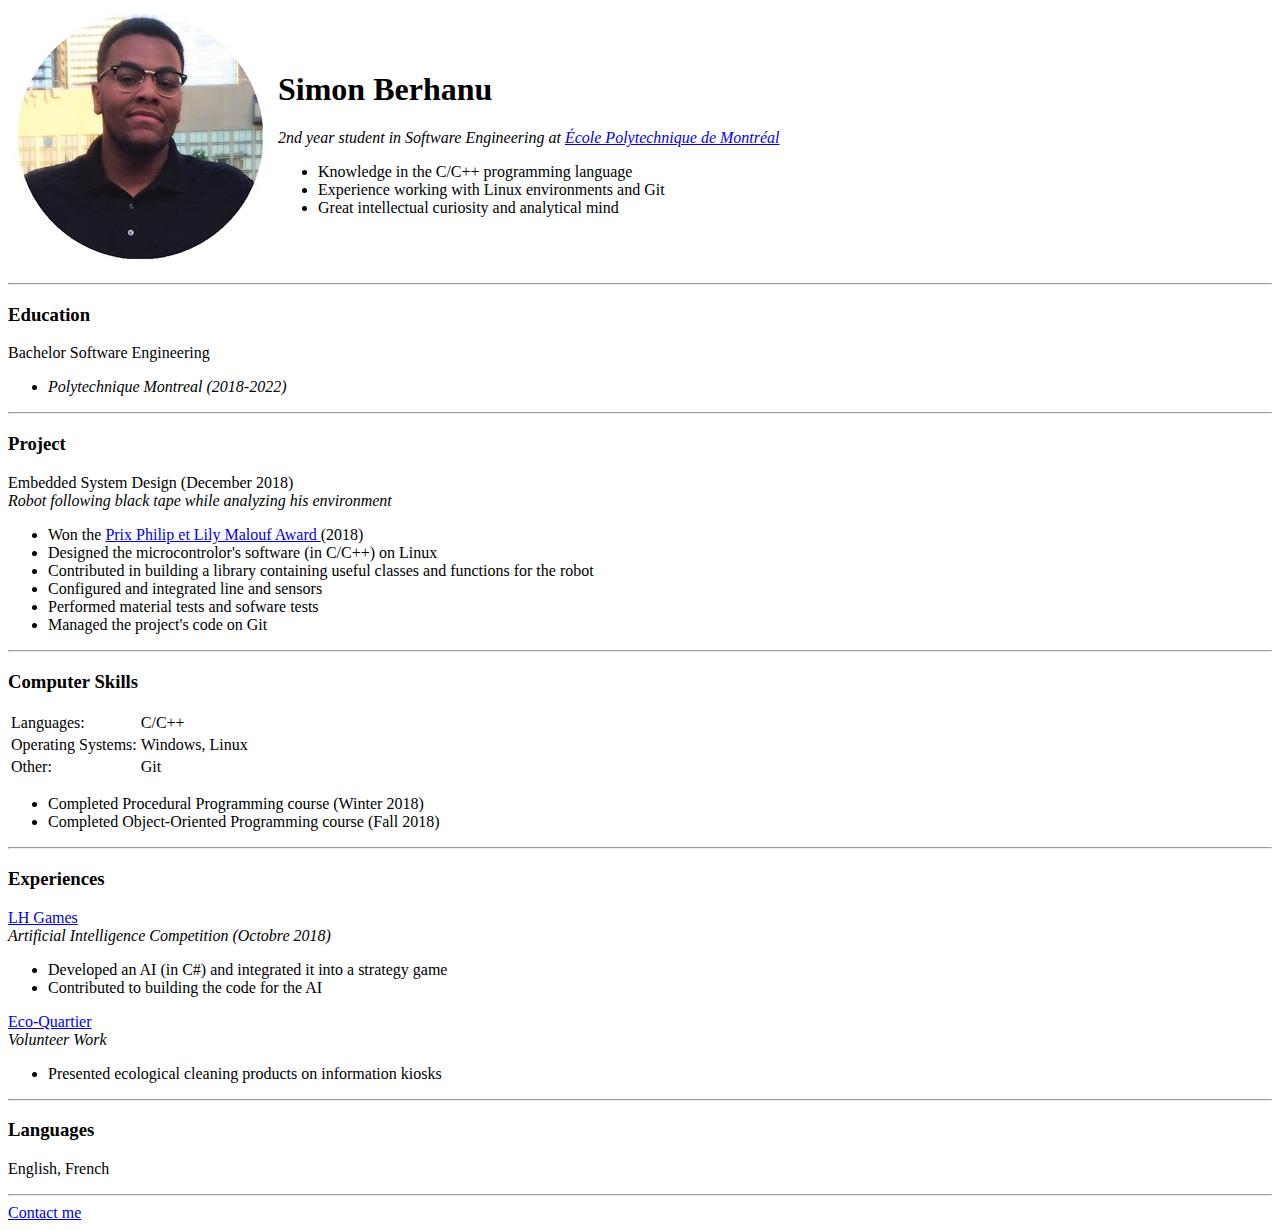
==== index.html @ 2f6718fc "Added initial cv website files" ====
<!DOCTYPE html>
<html lang="en" dir="ltr">

<head>
  <meta charset="utf-8">
  <title> Simon's Personal Site</title>
</head>

<body>
  <table>
    <tr>
      <td><img src="images/simon.jpg" alt="simon profile picture"></td>
      <td>
        <h1>Simon Berhanu</h1>
        <p><em>2nd year student in Software Engineering at <a href="https://www.polymtl.ca/en">École Polytechnique de Montréal</a></em></p>
        <ul>
          <li>Knowledge in the C/C++ programming language</li>
          <li>Experience working with Linux environments and Git</li>
          <li>Great intellectual curiosity and analytical mind</li>
        </ul>
      </td>
    </tr>
  </table>

  <hr>
  <h3>Education</h3>
  <p>Bachelor Software Engineering </p>
  <ul>
    <li><em>Polytechnique Montreal (2018-2022)</em></li>
  </ul>
  <hr>
  <h3>Project</h3>
  <p>Embedded System Design (December 2018)<br>
    <em>Robot following black tape while analyzing his environment</em></p>
  <ul>
    <li>Won the <a href="http://www.groupes.polymtl.ca/inf1900/prixMalouf/"> Prix Philip et Lily Malouf Award </a> (2018)</li>
    <li>Designed the microcontrolor's software (in C/C++) on Linux</li>
    <li>Contributed in building a library containing useful classes and functions for the robot </li>
    <li>Configured and integrated line and sensors</li>
    <li> Performed material tests and sofware tests</li>
    <li> Managed the project's code on Git</li>
  </ul>
  <hr>
  <h3>Computer Skills</h3>
  <table>
    <tbody>
      <tr>
        <td>Languages: </td>
        <td>C/C++</td>
      </tr>
      <tr>
        <td>Operating Systems: </td>
        <td>Windows, Linux</td>
      </tr>
      <tr>
        <td>Other: </td>
        <td>Git</td>
      </tr>
    </tbody>
  </table>
  <ul>
    <li>Completed Procedural Programming course (Winter 2018)</li>
    <li>Completed Object-Oriented Programming course (Fall 2018)</li>
  </ul>
  <hr>
  <h3>Experiences</h3>
  <p>
    <a href="https://lhgames.io/en">LH Games</a> <br>
    <em>Artificial Intelligence Competition (Octobre 2018)</em>
  </p>
  <ul>
    <li> Developed an AI (in C#) and integrated it into a strategy game</li>
    <li>Contributed to building the code for the AI</li>
  </ul>
  <p>
    <a href="https://www.ecoquartier-mtlnord.ca/"> Eco-Quartier</a> <br>
    <em>Volunteer Work</em>
    <ul>
      <li>Presented ecological cleaning products on information kiosks</li>
    </ul>
  </p>
  <hr>
  <h3>Languages</h3>
  <p>English, French</p>
  <hr>
  <a href="contacts.html"> Contact me</a><br>

</body>

</html>
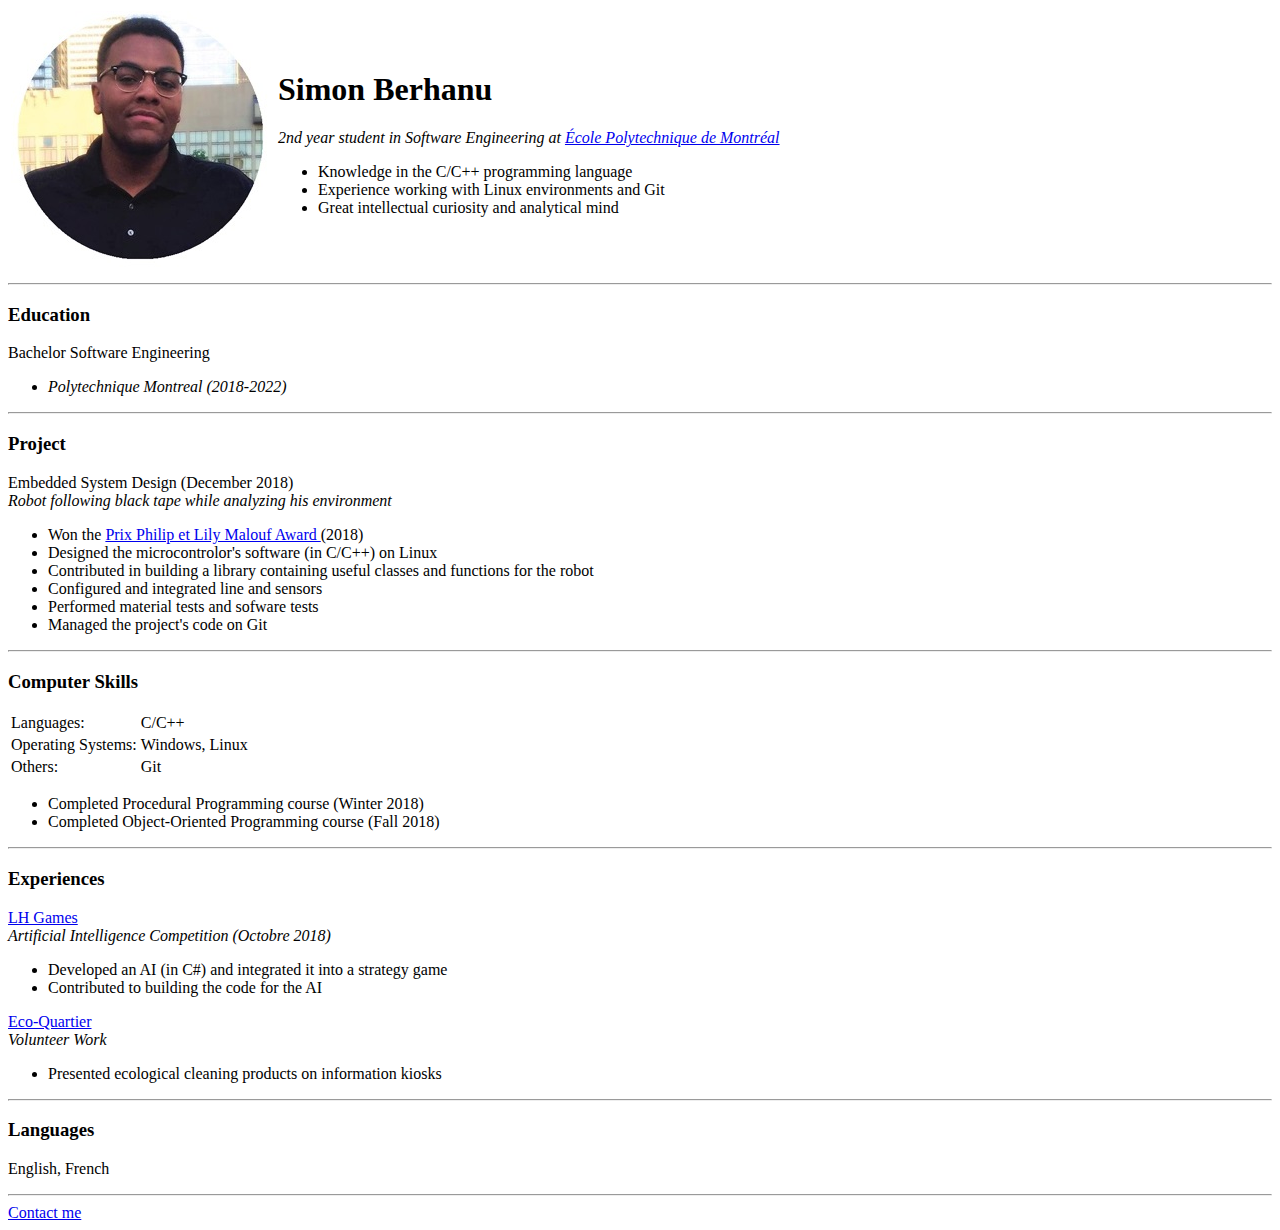
==== commit bf1d9e85: "Changed Username to Name in contact.html" ====
--- a/index.html
+++ b/index.html
@@ -53,7 +53,7 @@
         <td>Windows, Linux</td>
       </tr>
       <tr>
-        <td>Other: </td>
+        <td>Others: </td>
         <td>Git</td>
       </tr>
     </tbody>
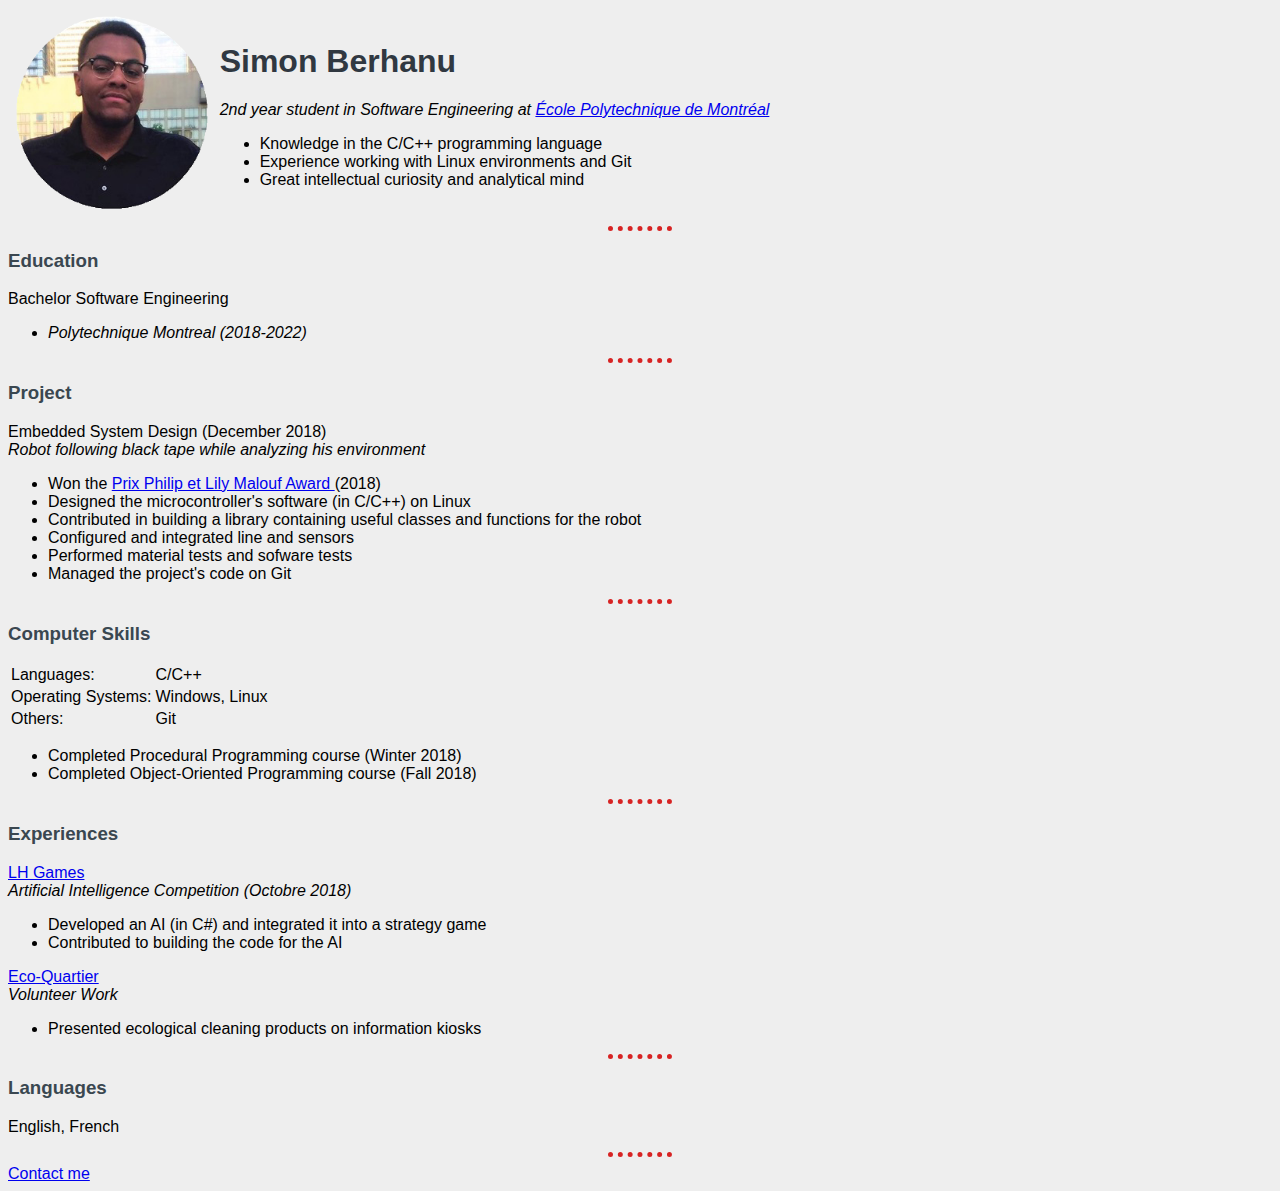
==== commit 93b1d85a: "Added css file (style changes)" ====
--- a/index.html
+++ b/index.html
@@ -4,15 +4,17 @@
 <head>
   <meta charset="utf-8">
   <title> Simon's Personal Site</title>
+  <link rel="stylesheet" href="css/styles.css">
 </head>
 
 <body>
   <table>
     <tr>
-      <td><img src="images/simon.jpg" alt="simon profile picture"></td>
+      <td><img src="images/simon.png" alt="simon profile picture"></td>
       <td>
         <h1>Simon Berhanu</h1>
-        <p><em>2nd year student in Software Engineering at <a href="https://www.polymtl.ca/en">École Polytechnique de Montréal</a></em></p>
+        <p><em>2nd year student in Software Engineering at <a href="https://www.polymtl.ca/en">École Polytechnique de
+              Montréal</a></em></p>
         <ul>
           <li>Knowledge in the C/C++ programming language</li>
           <li>Experience working with Linux environments and Git</li>
@@ -33,8 +35,9 @@
   <p>Embedded System Design (December 2018)<br>
     <em>Robot following black tape while analyzing his environment</em></p>
   <ul>
-    <li>Won the <a href="http://www.groupes.polymtl.ca/inf1900/prixMalouf/"> Prix Philip et Lily Malouf Award </a> (2018)</li>
-    <li>Designed the microcontrolor's software (in C/C++) on Linux</li>
+    <li>Won the <a href="http://www.groupes.polymtl.ca/inf1900/prixMalouf/"> Prix Philip et Lily Malouf Award </a>
+      (2018)</li>
+    <li>Designed the microcontroller's software (in C/C++) on Linux</li>
     <li>Contributed in building a library containing useful classes and functions for the robot </li>
     <li>Configured and integrated line and sensors</li>
     <li> Performed material tests and sofware tests</li>
@@ -83,8 +86,8 @@
   <h3>Languages</h3>
   <p>English, French</p>
   <hr>
-  <a href="contacts.html"> Contact me</a><br>
+  <a href="contact-me.html"> Contact me</a><br>
 
 </body>
 
-</html>
+</html>--- a/css/styles.css
+++ b/css/styles.css
@@ -0,0 +1,21 @@
+body {
+    background-color: #eeeeee;
+    font-family: Arial, Helvetica, sans-serif;
+}
+h1{
+    color: #303841;
+}
+h3{
+    color: #3a4750;
+}
+hr {
+    border-style: none;
+    border-top-style: dotted;
+    border-color: #d72323;
+    border-width: 5px;
+    width: 5%;
+}
+
+img {
+    height: 200px;
+}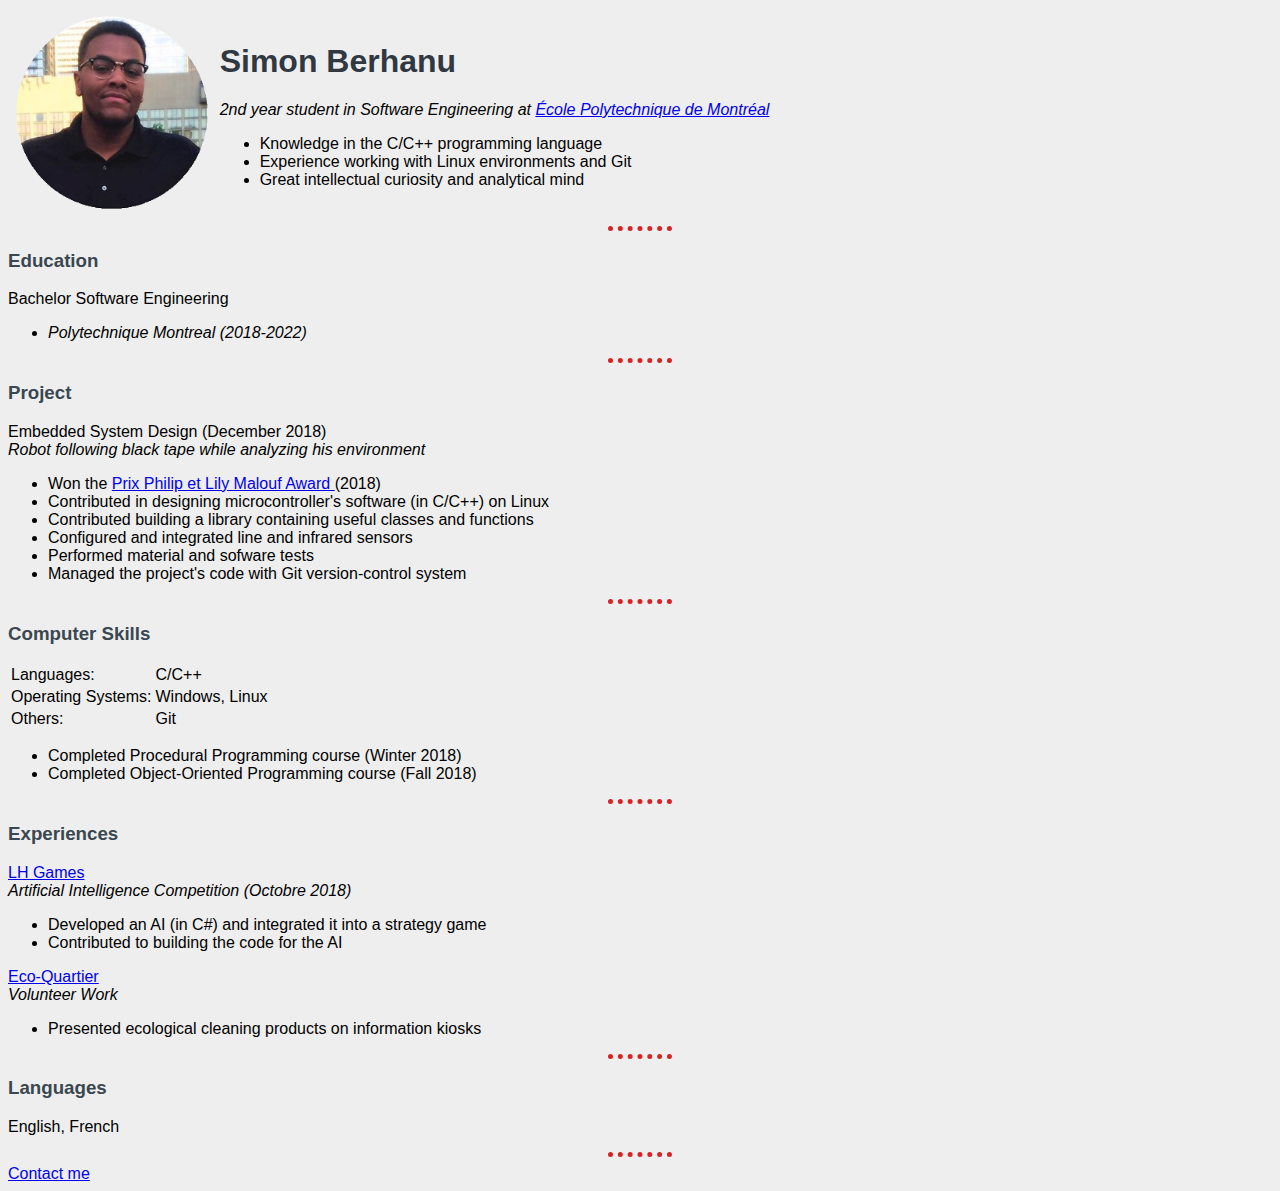
==== commit 4b8ec951: "Fixed some typos in Project area" ====
--- a/index.html
+++ b/index.html
@@ -37,11 +37,11 @@
   <ul>
     <li>Won the <a href="http://www.groupes.polymtl.ca/inf1900/prixMalouf/"> Prix Philip et Lily Malouf Award </a>
       (2018)</li>
-    <li>Designed the microcontroller's software (in C/C++) on Linux</li>
-    <li>Contributed in building a library containing useful classes and functions for the robot </li>
-    <li>Configured and integrated line and sensors</li>
-    <li> Performed material tests and sofware tests</li>
-    <li> Managed the project's code on Git</li>
+    <li> Contributed in designing microcontroller's software (in C/C++) on Linux</li>
+    <li> Contributed building a library containing useful classes and functions </li>
+    <li> Configured and integrated line and infrared sensors</li>
+    <li> Performed material and sofware tests</li>
+    <li> Managed the project's code with Git version-control system</li>
   </ul>
   <hr>
   <h3>Computer Skills</h3>
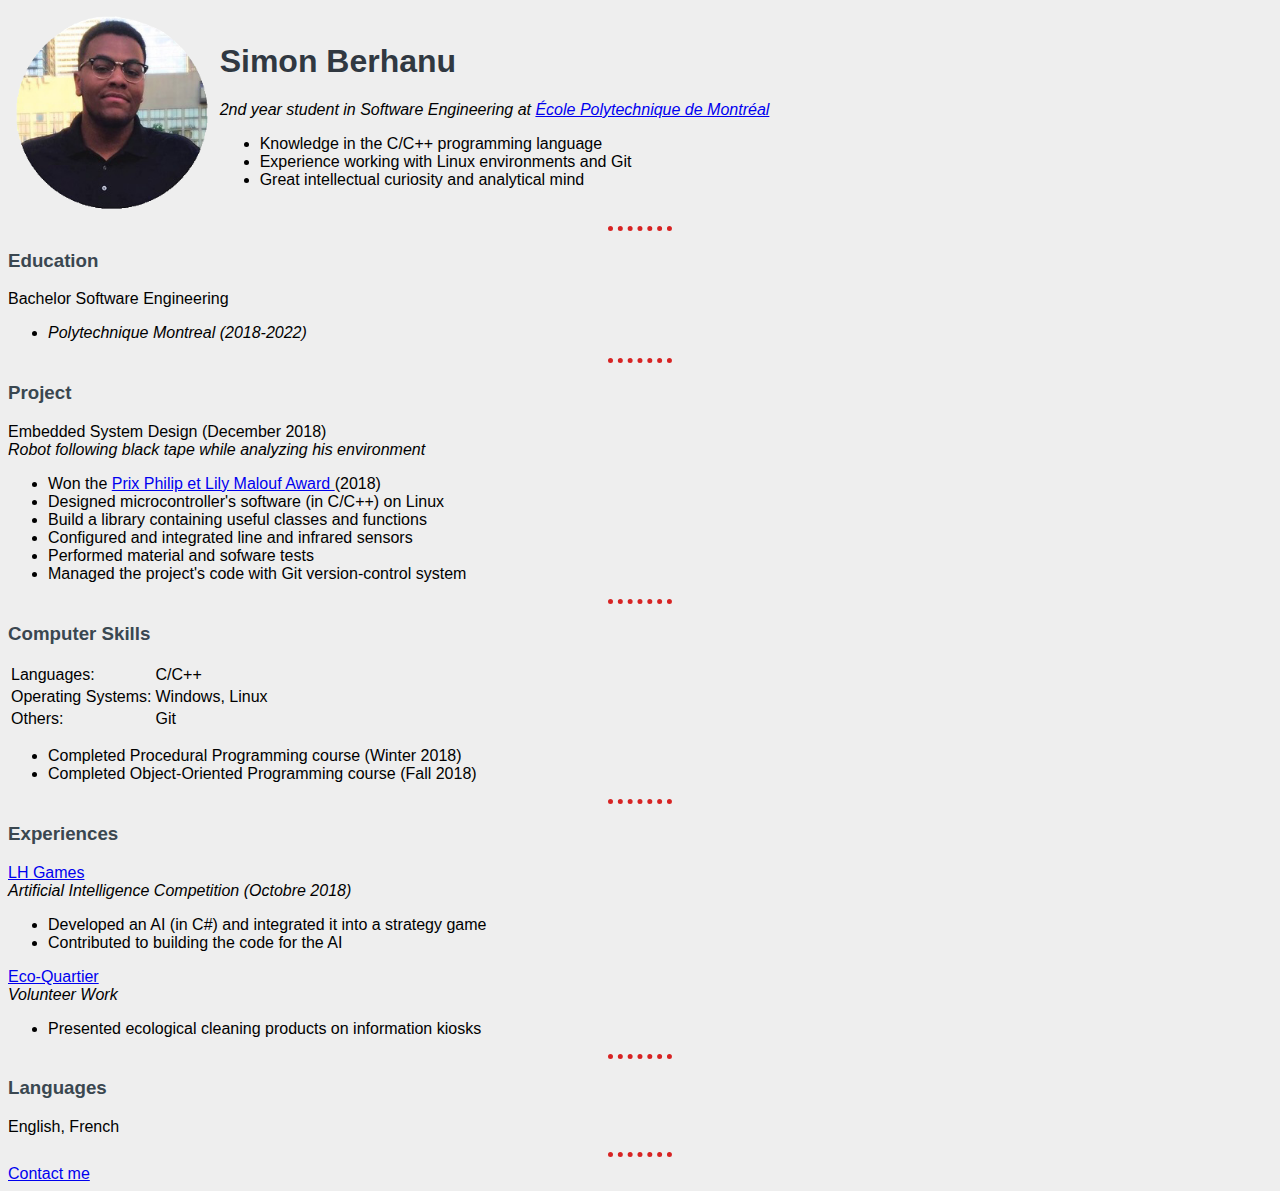
==== commit e4cf3831: "Fixed some more  typos in Project area" ====
--- a/index.html
+++ b/index.html
@@ -37,8 +37,8 @@
   <ul>
     <li>Won the <a href="http://www.groupes.polymtl.ca/inf1900/prixMalouf/"> Prix Philip et Lily Malouf Award </a>
       (2018)</li>
-    <li> Contributed in designing microcontroller's software (in C/C++) on Linux</li>
-    <li> Contributed building a library containing useful classes and functions </li>
+    <li> Designed microcontroller's software (in C/C++) on Linux</li>
+    <li> Build a library containing useful classes and functions </li>
     <li> Configured and integrated line and infrared sensors</li>
     <li> Performed material and sofware tests</li>
     <li> Managed the project's code with Git version-control system</li>
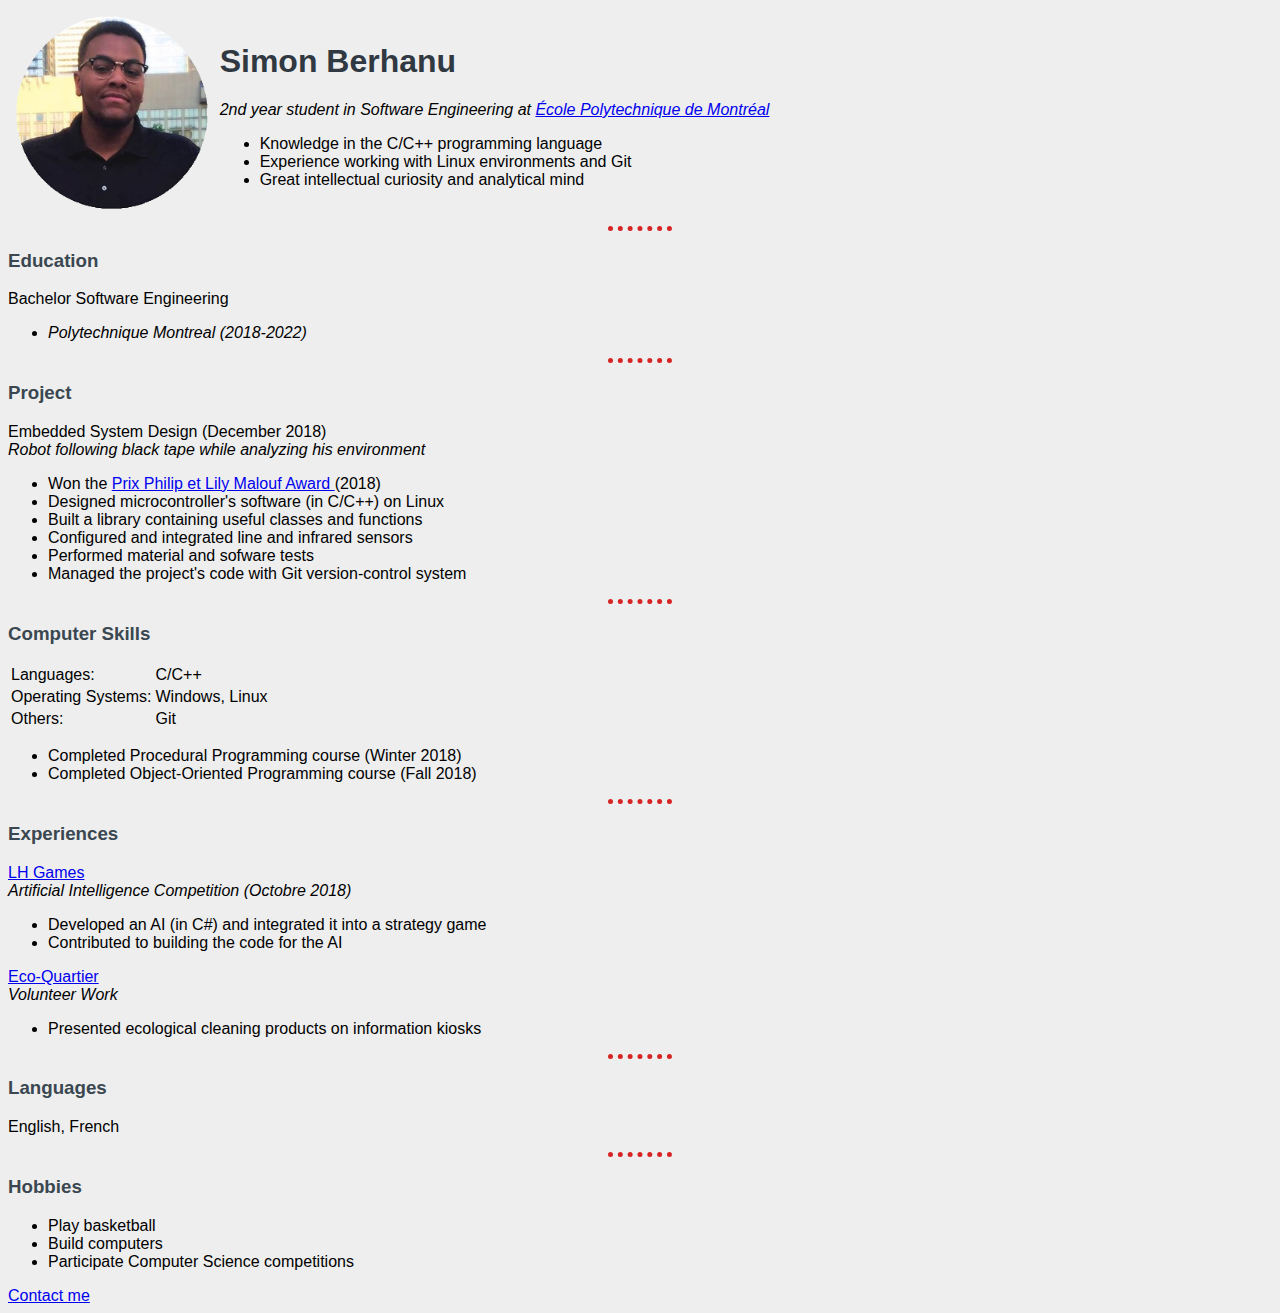
==== commit 6611499c: "Fixed some more typos" ====
--- a/index.html
+++ b/index.html
@@ -38,7 +38,7 @@
     <li>Won the <a href="http://www.groupes.polymtl.ca/inf1900/prixMalouf/"> Prix Philip et Lily Malouf Award </a>
       (2018)</li>
     <li> Designed microcontroller's software (in C/C++) on Linux</li>
-    <li> Build a library containing useful classes and functions </li>
+    <li> Built a library containing useful classes and functions </li>
     <li> Configured and integrated line and infrared sensors</li>
     <li> Performed material and sofware tests</li>
     <li> Managed the project's code with Git version-control system</li>
@@ -86,6 +86,12 @@
   <h3>Languages</h3>
   <p>English, French</p>
   <hr>
+  <h3>Hobbies</h3>
+  <ul>
+    <li> Play basketball </li>
+    <li> Build computers </li>
+    <li> Participate Computer Science competitions </li>
+  </ul>
   <a href="contact-me.html"> Contact me</a><br>
 
 </body>
